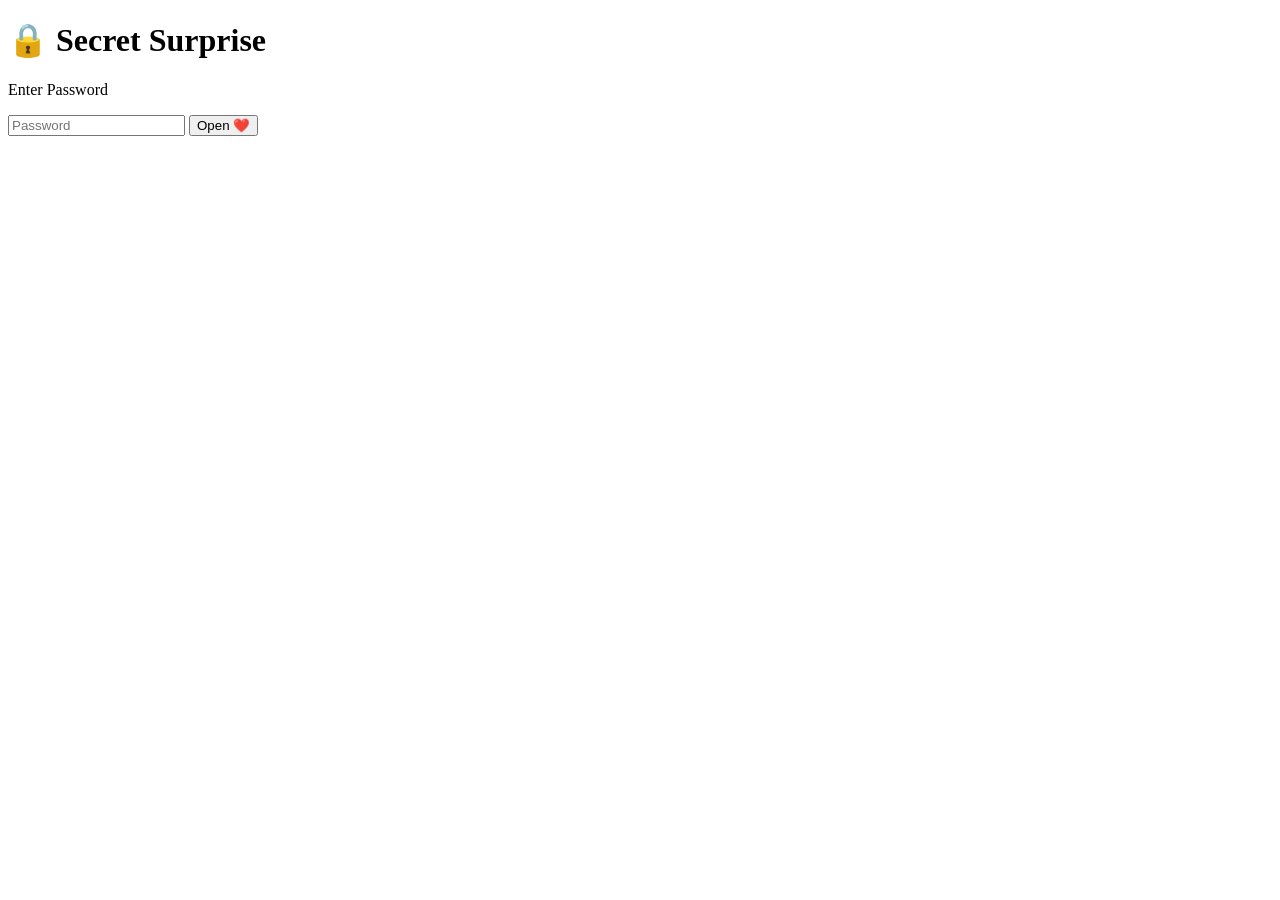
==== index.html @ f3a7b813 "Create index.html" ====
<!DOCTYPE html>
<html lang="en">
<head>
<meta charset="UTF-8">
<meta name="viewport" content="width=device-width, initial-scale=1.0">
<title>Happy Birthday Rowdy ❤️</title>

<link rel="stylesheet" href="style.css">

<link href="https://fonts.googleapis.com/css2?family=Poppins:wght@300;400;600;700&display=swap" rel="stylesheet">

</head>

<body>

<div id="password-page">

<h1>🔒 Secret Surprise</h1>

<p>Enter Password</p>

<input type="password" id="password" placeholder="Password">

<button onclick="checkPassword()">Open ❤️</button>

<p id="error"></p>

</div>

<div id="main-page" style="display:none;">

<section class="hero">

<h1>Happy Birthday My Rowdy ❤️</h1>

<h2>From Your Kuttyma 💕</h2>

<p>

Every smile of mine has your reason...

Every prayer of mine has your name...

I Love You Forever ❤️

</p>

<button onclick="playMusic()">🎵 Play Our Song</button>
</section>

<audio id="song" controls style="display:none;">
<source src="music/pirai.mp3" type="audio/mp3">
  </audio>
  <section class="story">

<h2>📖 Our Love Story</h2>

<p>

27 September 2020...

Instagram-ல ஆரம்பமான ஒரு சின்ன "Hi"...

இன்று என் வாழ்க்கையின் மிக அழகான நினைவாக மாறிவிட்டது.

நீ என் வாழ்க்கையில் வந்த பிறகு,

ஒவ்வொரு நாளும் அர்த்தமுள்ள நாளாக மாறியது.

</p>

<p>

நீ சிரிக்கும்போது என் உலகமே சிரிக்கிறது...

நீ சோகமாக இருந்தால் என் இதயமும் அமைதியாகி விடுகிறது...

என் வாழ்க்கையில் நடந்த மிக அழகான பரிசு நீதான்...

</p>

</section>

<section class="gallery">

<h2>📸 Our Beautiful Memories</h2>

<div class="gallery-grid">

<img src="images/1.jpg">
<img src="images/2.jpg">
<img src="images/3.jpg">
<img src="images/4.jpg">
<img src="images/5.jpg">
<img src="images/6.jpg">
<img src="images/7.jpg">
<img src="images/8.jpg">
<img src="images/9.jpg">
<img src="images/10.jpg">

</div>

</section>
<section class="letter">

<h2>💌 A Letter To My Rowdy</h2>

<p>

My Dear Rowdy ❤️,

Happy 29th Birthday!

Every day with you is my favorite memory.

From 27 September 2020 until today,

you have been my biggest blessing.

Thank you for loving me,

supporting me,

understanding me,

and standing beside me.

Sometimes we fight...

Sometimes we stay silent...

But at the end of every day,

my heart chooses only you.

You are my safest place,

my happiness,

my peace,

my forever.

I don't know what the future holds,

but I know one thing...

I want every birthday,

every smile,

every success,

every dream,

and every moment

to be with you.

I Love You More Than Yesterday,

Less Than Tomorrow.

Happy Birthday My Rowdy ❤️

Forever Yours,

**Your Kuttyma ❤️**

</p>

</section>

<section class="counter">

<h2>❤️ Together Since</h2>

<h1 id="loveDays"></h1>

<p>From 27 September 2020 💕</p>

  </section>
  <section class="birthday">

<h2>🎂 Happy Birthday My Rowdy 🎂</h2>

<p>

Today is not just your birthday...

It is the day God gifted me

the most precious person in my life.

May God bless you with

good health,

peace,

success,

happiness,

and a long beautiful life.

I pray that your smile never fades.

Happy Birthday My Love ❤️

</p>

</section>

<section class="promises">

<h2>🤍 My Promises</h2>

<ul>

<li>❤️ I will always choose you.</li>

<li>❤️ I will stand beside you in every situation.</li>

<li>❤️ I will celebrate every success with you.</li>

<li>❤️ I will wipe your tears before they fall.</li>

<li>❤️ I will love you forever.</li>

<li>❤️ You will always be My Rowdy.</li>

<li>❤️ I will always be Your Kuttyma.</li>

</ul>

</section>

<section class="surprise">

<h2>🎁 One Last Surprise</h2>

<button onclick="showWish()">
Click Here My Rowdy ❤️
</button>

<p id="wish" style="display:none; font-size:24px; margin-top:20px; color:#ff2d55;">

✨ Happy Birthday My Forever ❤️<br><br>

No matter what happens...<br>
No matter where life takes us...<br>

I will always Love You. ❤️<br><br>

Forever Yours,<br>

💕 Kuttyma 💕

</p>

  </section>
  <section class="quiz">

<h2>💙 Memory Quiz 💙</h2>

<p>When did our beautiful love story begin?</p>

<input type="text" id="quizAnswer" placeholder="DDMMYYYY">

<button onclick="checkAnswer()">
Submit ❤️
</button>

<p id="quizResult"></p>

</section>

<footer>

<h2>❤️ Thank You My Rowdy ❤️</h2>

<p>

Thank you for being the most beautiful part of my life.

Every memory with you is a treasure.

Every smile of yours is my happiness.

Every heartbeat of mine whispers your name.

I Love You Forever.

Happy Birthday Once Again My Rowdy ❤️

— Your Kuttyma 💕

</p>

</footer>

</div>

<script src="script.js"></script>

</body>
  </html>
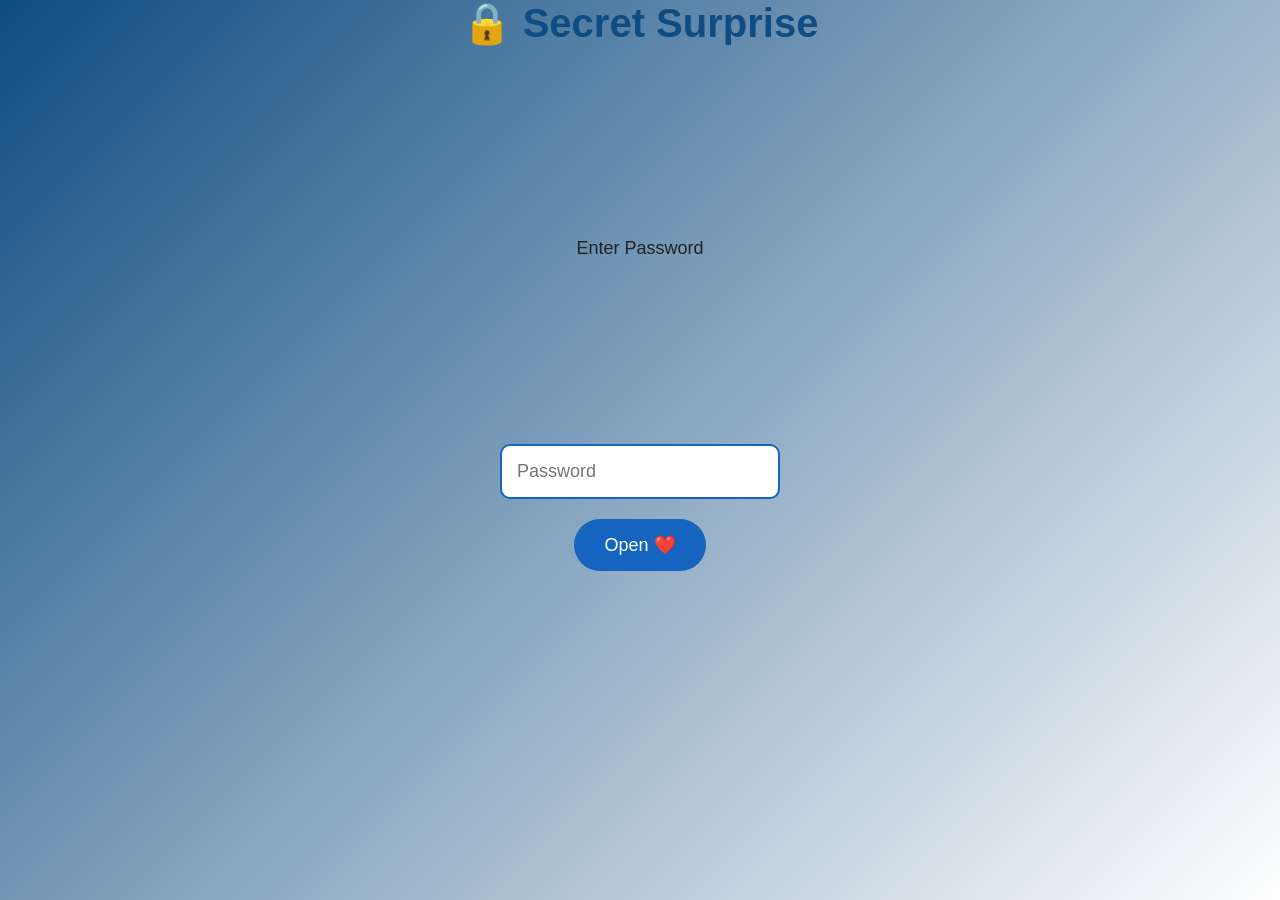
==== commit e872b093: "Update index.html" ====
--- a/index.html
+++ b/index.html
@@ -87,16 +87,16 @@
 
 <div class="gallery-grid">
 
-<img src="images/1.jpg">
-<img src="images/2.jpg">
-<img src="images/3.jpg">
-<img src="images/4.jpg">
-<img src="images/5.jpg">
-<img src="images/6.jpg">
-<img src="images/7.jpg">
-<img src="images/8.jpg">
-<img src="images/9.jpg">
-<img src="images/10.jpg">
+<img src="images/1.jpg.jpg">
+<img src="images/2.jpg.jpg">
+<img src="images/3.jpg.jpg">
+<img src="images/4.jpg.jpg">
+<img src="images/5.jpg.jpg">
+<img src="images/6.jpg.jpg">
+<img src="images/7.jpg.jpg">
+<img src="images/8.jpg.jpg">
+<img src="images/9.jpg.jpg">
+<img src="images/10.jpg.jpg">
 
 </div>
 
--- a/style.css
+++ b/style.css
@@ -0,0 +1,198 @@
+*{
+margin:0;
+padding:0;
+box-sizing:border-box;
+font-family:'Poppins',sans-serif;
+}
+
+body{
+background:linear-gradient(135deg,#0f4c81,#ffffff);
+color:#222;
+text-align:center;
+overflow-x:hidden;
+}
+
+section{
+padding:60px 20px;
+}
+
+h1{
+font-size:40px;
+margin-bottom:20px;
+color:#0f4c81;
+}
+
+h2{
+font-size:30px;
+margin-bottom:20px;
+color:#1565c0;
+}
+
+p{
+font-size:18px;
+line-height:1.8;
+max-width:800px;
+margin:auto;
+}
+
+button{
+background:#1565c0;
+color:white;
+border:none;
+padding:15px 30px;
+font-size:18px;
+border-radius:50px;
+cursor:pointer;
+margin-top:20px;
+transition:.3s;
+}
+
+button:hover{
+background:#0d47a1;
+transform:scale(1.05);
+}
+
+.hero{
+height:100vh;
+display:flex;
+flex-direction:column;
+justify-content:center;
+align-items:center;
+background:white;
+}
+
+.hero h1{
+font-size:55px;
+}
+.gallery{
+padding:60px 20px;
+}
+
+.gallery-grid{
+display:grid;
+grid-template-columns:repeat(auto-fit,minmax(250px,1fr));
+gap:20px;
+margin-top:30px;
+}
+
+.gallery img{
+width:100%;
+border-radius:20px;
+box-shadow:0 10px 20px rgba(0,0,0,.2);
+transition:.4s;
+}
+
+.gallery img:hover{
+transform:scale(1.05);
+}
+
+.story{
+background:#ffffff;
+}
+
+.letter{
+background:#f5f9ff;
+}
+
+.counter{
+background:#e3f2fd;
+}
+
+.birthday{
+background:#ffffff;
+}
+
+.promises{
+background:#f5f9ff;
+}
+
+.promises ul{
+list-style:none;
+padding:0;
+}
+
+.promises li{
+font-size:20px;
+margin:15px 0;
+}
+
+.quiz{
+background:#ffffff;
+}
+
+footer{
+padding:50px 20px;
+background:#0f4c81;
+color:white;
+}
+
+footer h2{
+color:white;
+}
+
+input{
+padding:15px;
+width:280px;
+border-radius:10px;
+border:2px solid #1565c0;
+font-size:18px;
+margin-top:15px;
+  }
+#password-page{
+height:100vh;
+display:flex;
+flex-direction:column;
+justify-content:center;
+align-items:center;
+background:linear-gradient(135deg,#0f4c81,#ffffff);
+}
+
+#main-page{
+animation:fadeIn 1s ease;
+}
+
+@keyframes fadeIn{
+from{
+opacity:0;
+transform:translateY(20px);
+}
+to{
+opacity:1;
+transform:translateY(0);
+}
+}
+
+.gallery img{
+aspect-ratio:3/4;
+object-fit:cover;
+}
+
+@media(max-width:768px){
+
+.hero h1{
+font-size:36px;
+}
+
+h2{
+font-size:24px;
+}
+
+p{
+font-size:16px;
+padding:0 10px;
+}
+
+button{
+width:90%;
+font-size:16px;
+}
+
+input{
+width:90%;
+}
+
+.gallery-grid{
+grid-template-columns:1fr;
+}
+
+}
